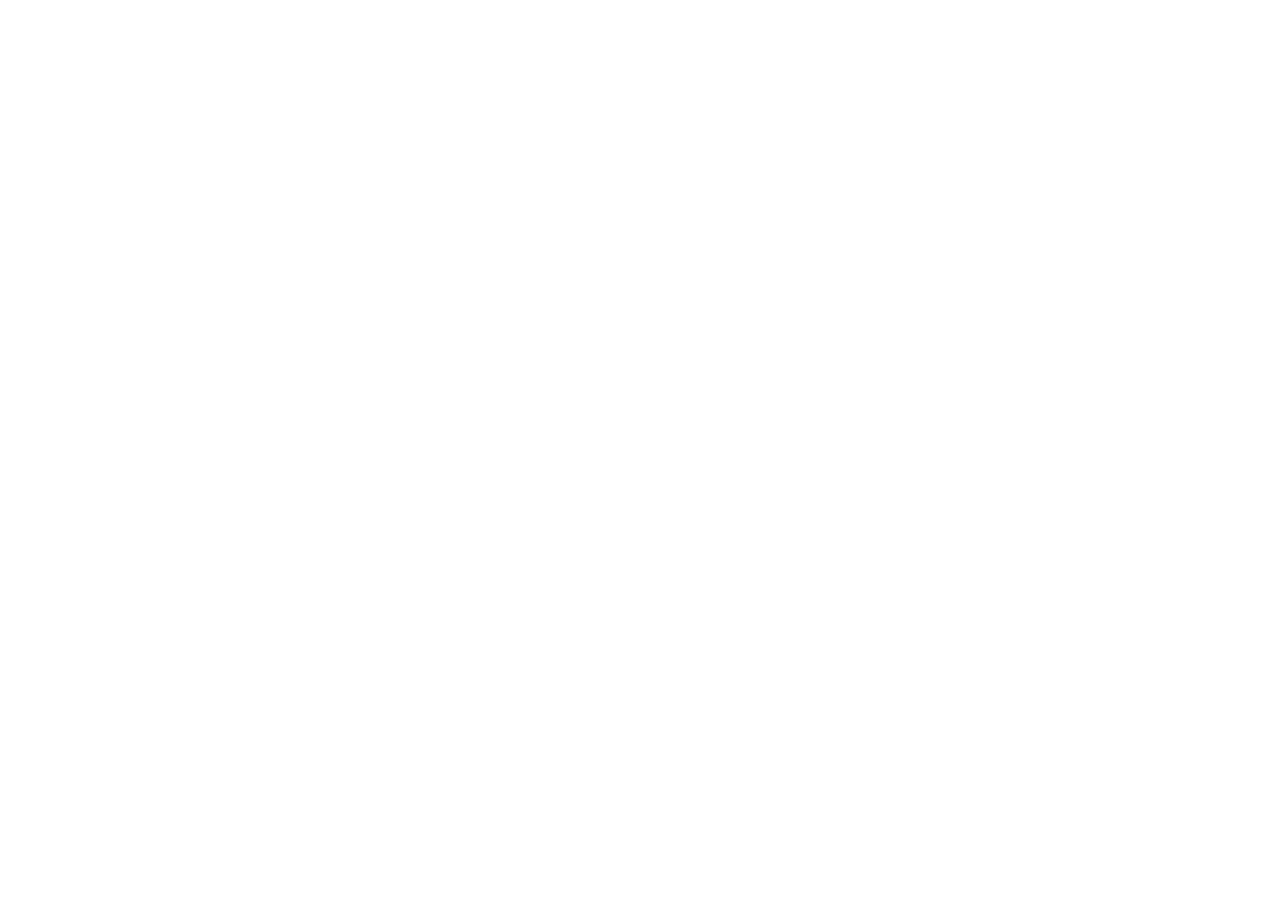
==== index.html @ 215bfdbb "Initial commit" ====
<!DOCTYPE html>
<html lang="pt-br">
<head>
    <meta charset="UTF-8">
    <meta name="viewport" content="width=device-width, initial-scale=1.0">
    <title>Document</title>
</head>
<body>
    
</body>
</html>
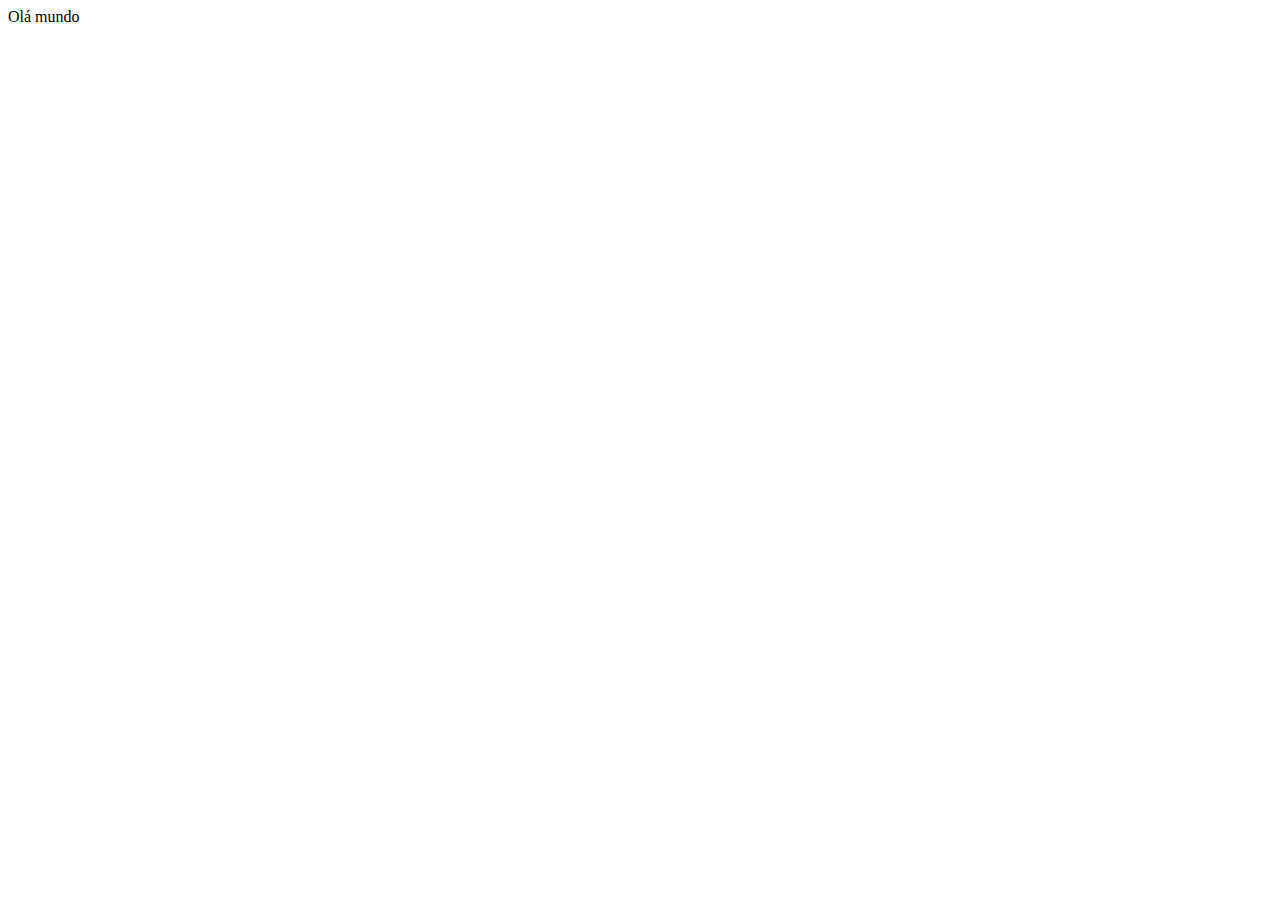
==== commit 3cf07c56: "." ====
--- a/index.html
+++ b/index.html
@@ -3,9 +3,11 @@
 <head>
     <meta charset="UTF-8">
     <meta name="viewport" content="width=device-width, initial-scale=1.0">
-    <title>Document</title>
+    <title>Portifólio Social</title>
+    <link rel="shortcut icon" href="img/favicon.ico" type="image/x-icon">
+    <link rel="stylesheet" href="style.css">
 </head>
 <body>
-    
+    Olá mundo
 </body>
 </html>--- a/style.css
+++ b/style.css
@@ -0,0 +1 @@
+@charset "UTF-8";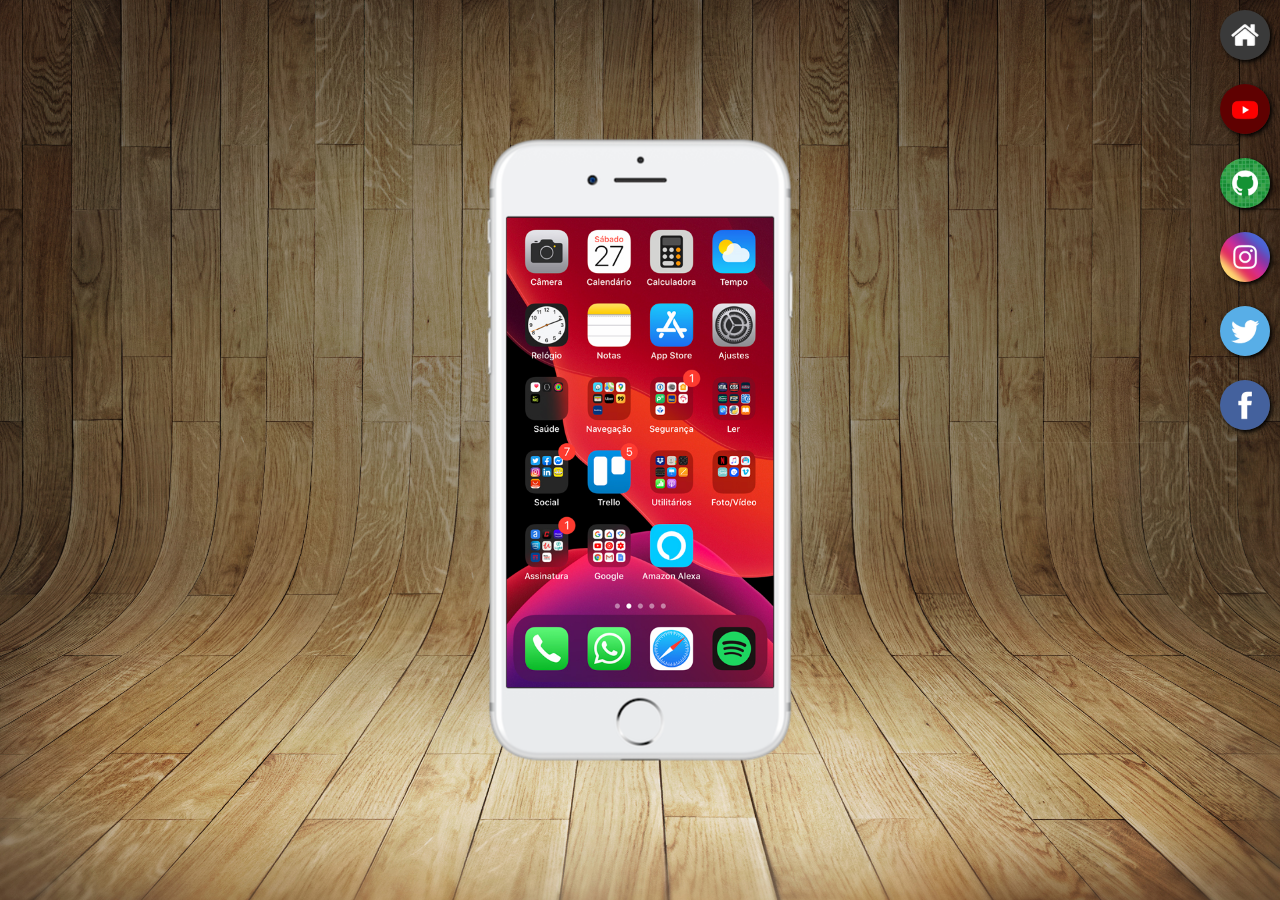
==== commit c9fcd68f: "Finalização do projeto" ====
--- a/index.html
+++ b/index.html
@@ -1,13 +1,31 @@
 <!DOCTYPE html>
 <html lang="pt-br">
+
 <head>
     <meta charset="UTF-8">
     <meta name="viewport" content="width=device-width, initial-scale=1.0">
     <title>Portifólio Social</title>
     <link rel="shortcut icon" href="img/favicon.ico" type="image/x-icon">
-    <link rel="stylesheet" href="style.css">
+    <link rel="stylesheet" href="styles/style.css">
 </head>
+
 <body>
-    Olá mundo
+    <main>
+        <section id="telefone">
+            <iframe src="home.html" name="tela" id="tela" frameborder="0">
+
+            </iframe>
+        </section>
+        <section id="redes-sociais">
+            <a href="home.html" target="tela"> <img src="img/logo-home.jpg" alt=" home"></a><br>
+            <a href="youtube.html" target="tela"> <img src="img/logo-youtube.jpg" alt="youtube"></a><br>
+            <a href="gihub.html" target="tela"> <img src="img/logo-github.jpg" alt="gihub"></a><br>
+            <a href="instagram.html" target="tela"> <img src="img/logo-instagram.jpg" alt="instagram"></a><br>
+            <a href="twitter.html" target="tela"> <img src="img/logo-twitter.jpg" alt="twitter"></a><br>
+            <a href="facebook.html" target="tela"> <img src="img/logo-facebook.jpg" alt="facebook"></a><br>
+        </section>
+
+    </main>
 </body>
+
 </html>--- a/styles/style.css
+++ b/styles/style.css
@@ -0,0 +1,58 @@
+@charset "UTF-8";
+
+
+*{
+    margin: 0px;
+    padding: 0px;
+    font-family: Arial, Helvetica, sans-serif;
+}
+html, body{
+    height: 100vh;    
+    width: 100vw;
+    background-color: black;
+}
+body{
+    background: url(../img/fundo-madeira.jpg) no-repeat top center;
+    background-size: cover;
+
+}
+main{
+    height: 100vh;
+    position: relative;
+}
+
+section#telefone{
+    position: absolute;
+    top: 50%;
+    left: 50%;
+    transform: translate(-50%, -50%);
+    height: 627px;
+    width: 311px;
+    background: url(../img/frame-iphone.png) no-repeat;
+}
+
+iframe#tela{
+    position: relative;
+    top: 81px;
+    left: 22px;
+    width: 267px;
+    height: 470px;
+    
+}
+section#redes-sociais{
+    text-align: right;
+}
+section#redes-sociais > a > img{
+    width: 50px;
+    margin: 10px;
+    border-radius: 50%;
+    box-shadow: 2px 2px 4px rgb(0, 0, 0);
+    box-sizing: border-box;
+
+}
+section#redes-sociais > a > img:hover{
+    border: 2px solid rgba(255, 255, 255, 0.521);
+    transform: translate(-3px);
+    box-shadow: 5px 5px 10px black;
+    transition: 0.1s;
+}